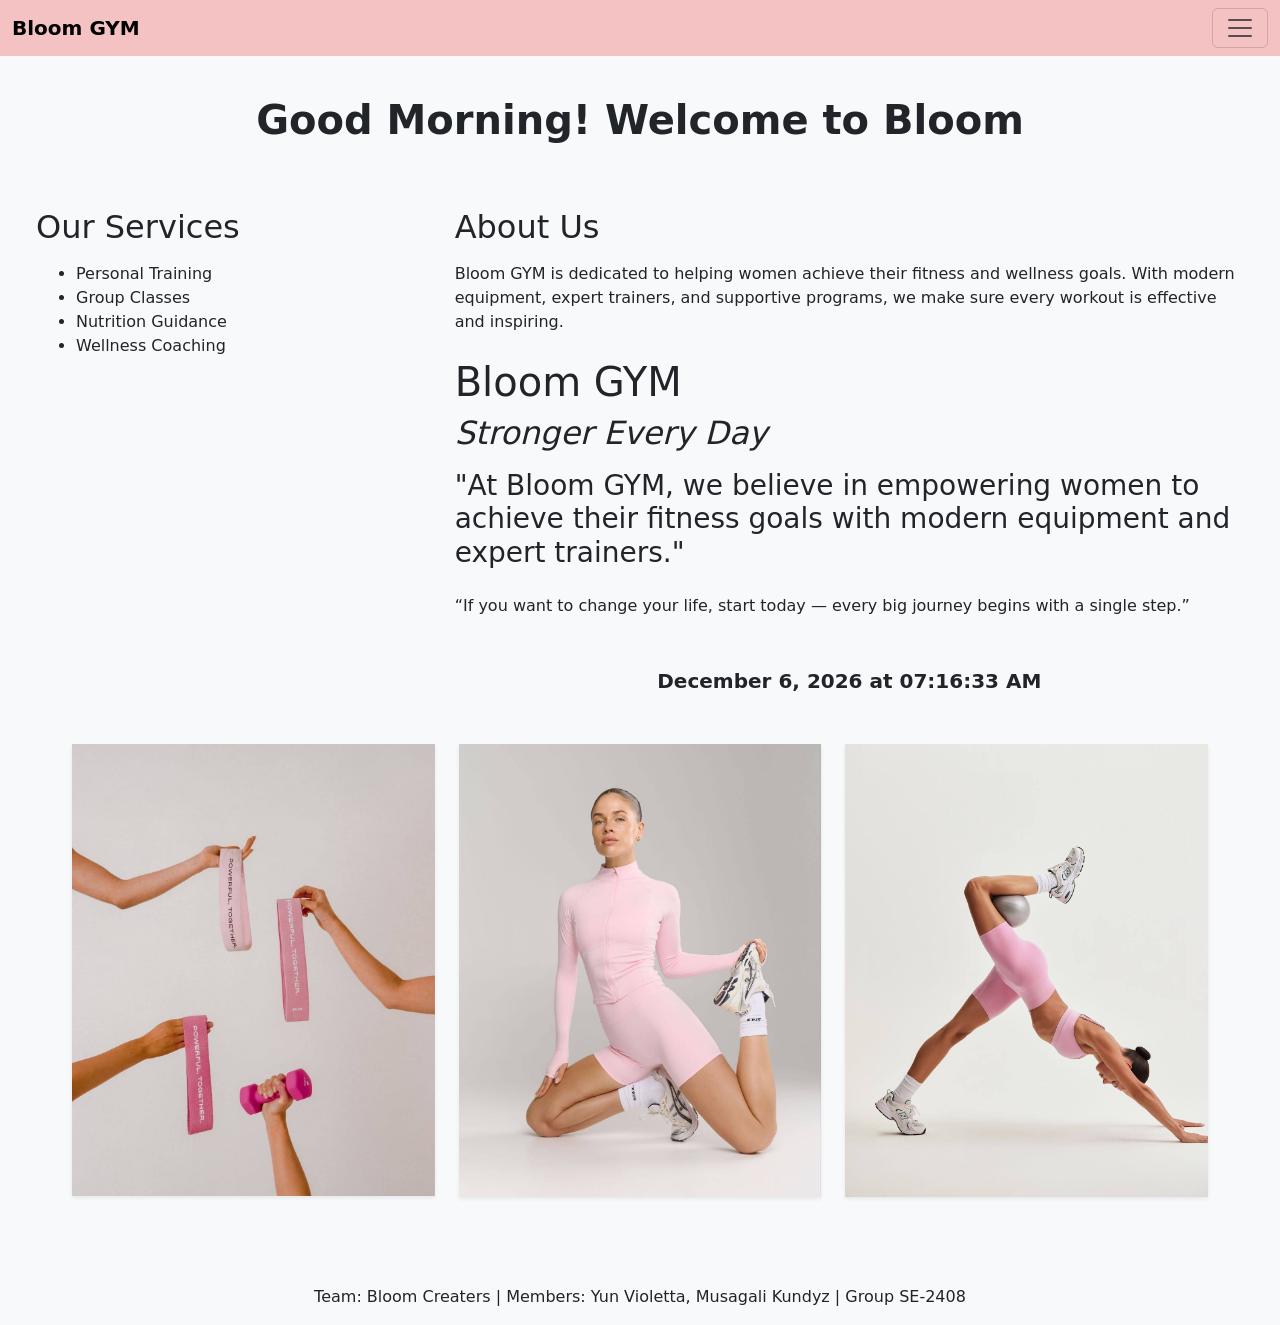
==== index.html @ 8c821506 "index.html contacts.html   script.js" ====
<!DOCTYPE html>
<html lang="en">
<head>
  <meta charset="UTF-8">
  <meta name="viewport" content="width=device-width, initial-scale=1">
  <title>Bloom GYM</title>
  <link href="https://cdn.jsdelivr.net/npm/bootstrap@5.3.0/dist/css/bootstrap.min.css" rel="stylesheet">
  <link rel="stylesheet" href="style.css">
</head>
<body class="bg-light">
<nav class="navbar navbar-lg navbar-light" style="background-color: #f4c2c2;">
  <div class="container-fluid">
    <a class="navbar-brand fw-bold text-brown" href="#">Bloom GYM</a>
    <button class="navbar-toggler" type="button" data-bs-toggle="collapse" data-bs-target="#navbarNav"
      aria-controls="navbarNav" aria-expanded="false" aria-label="Toggle navigation">
      <span class="navbar-toggler-icon"></span>
    </button>
    <div class="collapse navbar-collapse justify-content-end" id="navbarNav">
      <ul class="navbar-nav">
        <li class="nav-item"><a class="nav-link text-brown fw-semibold" href="index.html">Home</a></li>
        <li class="nav-item"><a class="nav-link text-brown fw-semibold" href="programs.html">Programs</a></li>
        <li class="nav-item"><a class="nav-link text-brown fw-semibold" href="Gallery.html">Gallery</a></li>
        <li class="nav-item"><a class="nav-link text-brown fw-semibold" href="contacts.html">Contacts</a></li>
        <li class="nav-item"><a class="nav-link text-brown fw-semibold" href="form.html">Message Us</a></li>
      </ul>

    </div>
  </div>
</nav>


  <!-- Content -->
  <div class="container-fluid my-4 px-sm-2 px-lg-4">

    <h1 id="welcomeMessage" class="grid-header py-3 mb-4 text-center fw-bold"></h1>

    <div class="row align-items-start gy-4">

    <!-- Two Column Section  -->
      <!-- Sidebar (narrower) -->
      <div class="col-sm-12 col-md-4 col-lg-4 p-3 p-lg-4">
        <aside class="grid-sidebar">
          <h2>Our Services</h2>
          <ul class="mt-3 ms-2">
            <li>Personal Training</li>
            <li>Group Classes</li>
            <li>Nutrition Guidance</li>
            <li>Wellness Coaching</li>
          </ul>
        </aside>
      </div>
      <!-- Main Content -->
      <div class="col-sm-12 col-md-8 col-lg-8 p-3 p-lg-4">
        
        <main class="grid-main">
          <h2 class="mb-3">About Us</h2>
          <p class="mb-3">
            Bloom GYM is dedicated to helping women achieve their fitness and wellness goals.
            With modern equipment, expert trainers, and supportive programs, we make sure
            every workout is effective and inspiring.
          </p>

          <h1 id="main-title" class="mt-4">Bloom GYM</h1>
          <h2><i>Stronger Every Day</i></h2>

          <h3 id="cite" class="mt-3">
            "At Bloom GYM, we believe in empowering women to 
            achieve their fitness goals with modern equipment and expert trainers."
          </h3>

          <div class="quote-container mt-4 mb-4">
            <q class="quote-to-start">If you want to change your life, start today — every big journey begins with a single step.</q>
          </div>

          <div id="dateTime" class="text-center mt-5 fs-5 fw-semibold "></div>
        </main>
      </div>
    </div>

    <!-- Three-Column Section (Image Gallery) -->
    <div class="row text-center mt-4 px-sm-3 px-lg-5">
      <div class="col-sm-12 col-md-4 mb-4">
        <img src="photo1.jpg" class="img-fluid big-photo shadow-sm" alt="Gym photo 1">
      </div>
      <div class="col-sm-12 col-md-4 mb-4">
        <img src="photo2.jpg" class="img-fluid big-photo circle-img shadow-sm" alt="Gym photo 2">
      </div>
      <div class="col-sm-12 col-md-4 mb-4">
        <img src="photo3.jpg" class="img-fluid big-photo shadow-sm" alt="Gym photo 3">
      </div>
    </div>
  </div>

  <!-- Footer -->
  <footer class="grid-footer py-3 px-4 mt-5 text-center">
    Team: Bloom Creaters | Members: Yun Violetta, Musagali Kundyz | Group SE-2408
  </footer>

  <script src="https://cdn.jsdelivr.net/npm/bootstrap@5.3.0/dist/js/bootstrap.bundle.min.js"></script>
  <script src="script.js"></script>
</body>
</html>
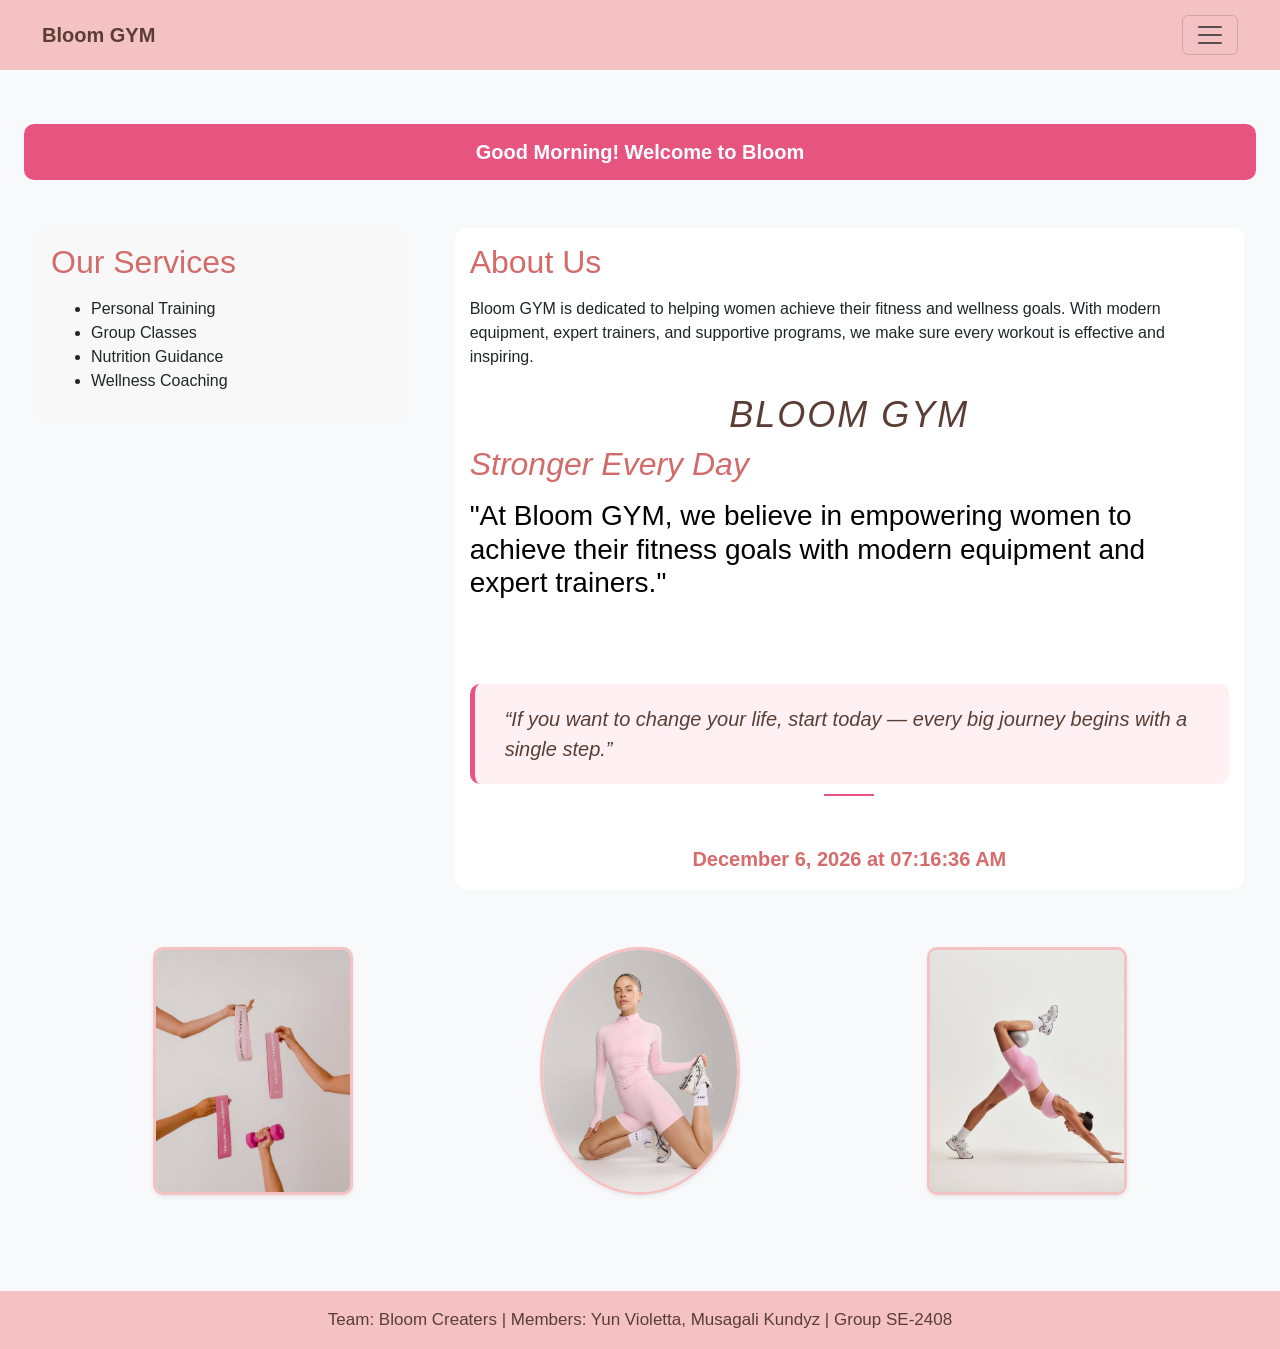
==== commit 779691af: "index.html" ====
--- a/index.html
+++ b/index.html
@@ -19,7 +19,7 @@
       <ul class="navbar-nav">
         <li class="nav-item"><a class="nav-link text-brown fw-semibold" href="index.html">Home</a></li>
         <li class="nav-item"><a class="nav-link text-brown fw-semibold" href="programs.html">Programs</a></li>
-        <li class="nav-item"><a class="nav-link text-brown fw-semibold" href="Gallery.html">Gallery</a></li>
+        <li class="nav-item"><a class="nav-link text-brown fw-semibold" href="gallery.html">Gallery</a></li>
         <li class="nav-item"><a class="nav-link text-brown fw-semibold" href="contacts.html">Contacts</a></li>
         <li class="nav-item"><a class="nav-link text-brown fw-semibold" href="form.html">Message Us</a></li>
       </ul>
--- a/style.css
+++ b/style.css
@@ -0,0 +1,620 @@
+html, body {
+  height: 100%;
+  margin: 0;
+  padding: 0;
+  display: flex;
+  flex-direction: column;
+}
+body {
+
+  font-family: Arial, sans-serif;
+  background-color: #fff5f7;
+}
+
+/* --- Fade In Animation --- */
+.fade-in {
+  opacity: 1 !important;
+  transform: translateY(0) !important;
+  transition: all 0.8s ease-out;
+}
+
+.grid-sidebar, .grid-main, .big-photo {
+  opacity: 0;
+  transform: translateY(30px);
+}
+
+
+/* Navigation bar */
+.navbar {
+  display: flex;                
+  justify-content: space-between; 
+  align-items: center;           
+  background-color: #f4c2c2;
+  padding: 15px 30px;
+}
+
+.logo {
+  font-size: 20px;
+  font-weight: bold;
+  color: #5a3e36;
+}
+
+.nav-links a {
+  text-decoration: none;
+  color: #5a3e36;
+  margin-left: 20px; 
+  font-weight: bold;
+}
+
+.navbar a:hover {
+  color: #e75480;
+  text-decoration: underline;
+}
+ 
+.text-brown {
+  color: #5a3e36 !important;
+}
+.nav-link:hover {
+  color: #e75480 !important;
+  text-decoration: underline;
+}
+.navbar-nav .nav-link:focus {
+  outline: none !important;
+  box-shadow: none !important;
+  border: none;       
+  color: #e75480 !important;
+  text-decoration: underline;
+}
+
+/* Home Page */
+
+.grid-header {
+  background-color: #e75480;
+  color: white;
+  text-align: center;
+  padding: 15px;
+  font-size: 20px;
+  border-radius: 10px;
+}
+
+.grid-sidebar {
+  background-color: #f8f8f8;
+  padding: 15px;
+  border-radius: 10px;
+}
+
+.grid-main {
+  background-color: #fff;
+  padding: 15px;
+  border-radius: 10px;
+}
+
+.grid-footer {
+  background-color: #f4c2c2;
+  text-align: left;
+  padding: 15px;
+  margin-top: auto;
+  color: #5a3e36;
+  font-size: 17px;
+}
+
+
+/* Headings */
+
+#main-title {
+  text-transform: uppercase;
+  letter-spacing: 2px;
+  font-size: 36px;
+  font-style: italic;
+} 
+
+h1 {
+  margin-top: 30px;
+  text-align: center;
+  color: #5a3e36;
+}
+
+h2 {
+  color: #d36b6b;
+}
+
+
+#cite {
+  color: black;
+}
+
+/* Quote block */
+.quote-container::after {
+  content: "";
+  display: block;
+  height: 2px;
+  width: 50px;
+  background-color: #e75480;
+  margin: 10px auto 0 auto;
+}
+
+.quote-to-start {
+  font-style: italic;
+  font-size: 20px;
+  color: #5a3e36;
+  background-color: #fff0f3;
+  padding: 20px 30px;
+  border-left: 5px solid #e75480;
+  border-radius: 10px;
+  display: inline-block;
+  margin-top: 60px;
+}
+
+#dateTime{
+  color: #d86b6b;
+}
+/* Right column: Images  */
+img {
+  width: 200px;
+  border: 3px solid #f4c2c2;
+  border-radius: 10px; 
+  margin-top: 10px;
+}
+
+.circle-img {
+  width: 200px;
+  border-radius: 50%;
+}
+
+
+/*----- Programs Page-----*/
+
+/* Program cards */
+.program-card {
+  background-color: #fff0f3;
+  border-radius: 15px;
+  padding: 20px;            
+  box-shadow: 0 4px 10px rgba(0,0,0,0.1);
+  transition: transform 0.3s, box-shadow 0.3s, max-height 0.3s;
+  overflow: hidden; 
+  display: flex;
+  flex-direction: column;
+}
+
+.program-card:hover {
+  transform: scale(1.03);      
+  box-shadow: 0 6px 15px rgba(0,0,0,0.15);
+}
+
+.program-card img {
+  width: 100%;
+  height: 370px;
+  object-fit: cover;
+  border-radius: 12px;
+}
+
+.program-card h3 {
+  margin: 15px 0 10px;
+  color: #333;
+}
+
+.program-card p {
+  font-size: 14px;
+  color: #555;
+  margin-bottom: 10px;
+}
+.more-text {
+  display: none; 
+  margin-bottom: 10px; 
+}
+
+/* Buttons */
+.btn-outline-danger {
+  
+  transition: all 0.3s ease;
+}
+
+/* --- Gallery Animation Effects --- */
+.carousel-item img {
+  opacity: 0;
+  transform: scale(0.9);
+  transition: opacity 0.8s ease, transform 0.8s ease;
+}
+
+.carousel-item.active img {
+  opacity: 1;
+  transform: scale(1);
+}
+
+
+.carousel-item img:hover {
+  transform: scale(1.05) rotate(0.5deg);
+  box-shadow: 0 8px 20px rgba(0,0,0,0.15);
+  transition: transform 0.4s ease, box-shadow 0.4s ease;
+}
+
+.carousel-control-prev-icon,
+.carousel-control-next-icon {
+  filter: brightness(0.8);
+  transition: filter 0.3s ease, transform 0.3s ease;
+}
+
+.carousel-control-prev-icon:hover,
+.carousel-control-next-icon:hover {
+  filter: brightness(1);
+  transform: scale(1.2);
+}
+
+
+/*----- Contacts Page-----*/
+.container {
+  flex: 1;
+}
+
+.page-title {
+  text-align: center;
+  font-size: 42px;
+  margin-bottom: 20px;
+}
+
+.contacts-section h2 {
+  text-align: center;
+  margin-bottom: 20px;
+}
+
+.managers-grid {
+  display: grid;
+  grid-template-columns: repeat(4, 1fr);
+  gap: 25px;
+  max-width: 1200px;
+  margin: 0 auto;
+  padding: 20px;
+}
+
+.contact-card {
+  background-color: #fff0f3;
+  padding: 20px;
+  min-height: 230px;
+  border-radius: 12px;
+  border: 2px solid #f4c2c2;
+  text-align: center;
+  box-shadow: 2px 2px 8px rgba(0, 0, 0, 0.05);
+  transition: transform 0.3s ease, box-shadow 0.3s ease;
+}
+
+.contact-card:hover {
+  transform: scale(1.05);
+  box-shadow: 4px 4px 15px rgba(0, 0, 0, 0.15);
+}
+
+.contact-card h3 {
+  color: #e75480;
+  margin-top: 0;
+}
+.contact-card p {
+  color: #5a3e36;
+  margin: 5px 0;
+}
+.get-started-btn {
+  display: block;
+  margin: 30px auto;
+  padding: 10px 20px;
+  background-color: #e75480;
+  color: white;
+  border: none;
+  border-radius: 8px;
+  font-size: 16px;
+  cursor: pointer;
+  transition: background 0.3s ease;
+}
+
+.get-started-btn:hover,
+button:hover {
+  background-color: #d36b6b;
+}
+
+
+
+
+@media (max-width: 480px) {
+  .page-title {
+    font-size: 28px;
+  }
+
+  .managers-grid {
+    grid-template-columns: 1fr;
+    gap: 15px;
+  }
+
+  .contact-card {
+    padding: 15px;
+    font-size: 14px;
+  }
+
+  footer {
+    font-size: 12px;
+    text-align: center;
+  }
+  
+}
+
+@media (min-width: 481px) and (max-width: 1024px) {
+  .page-title {
+    font-size: 36px;
+  }
+
+  .managers-grid {
+    grid-template-columns: repeat(2, 1fr);
+    gap: 20px;
+  }
+
+  .contact-card {
+    padding: 18px;
+  }
+}
+
+@media (min-width: 1025px) {
+  .page-title {
+    font-size: 42px;
+  }
+
+  .managers-grid {
+    grid-template-columns: repeat(4, 1fr);
+  }
+}
+
+
+/*----- Message/Form Page -----*/
+.form-container {
+  background-color: #fff0f3;
+  padding: 40px;
+  max-width: 500px;
+  margin: 15px auto;
+  border-radius: 15px;
+  
+}
+
+.form-container h2 {
+  color: #e75480;
+  text-align: center;
+}
+
+label {
+  display: block;
+  margin-top: 10px;
+  color: #5a3e36;
+}
+
+input, textarea {
+  width: 100%;
+  padding: 10px;
+  margin-top: 5px;
+  border: 2px solid #f4c2c2;
+  border-radius: 8px;
+  font-size: 14px;
+}
+
+/* Popup overlay */
+.popup {
+  display: none;
+  position: fixed;
+  top: 0; left: 0;
+  width: 100%; height: 100%;
+  background-color: rgba(0,0,0,0.4);
+  justify-content: center;
+  align-items: center;
+  z-index: 9999;
+}
+
+/* Popup content */
+.popup-content {
+  background: #fff;
+  border-radius: 15px;
+  width: 90%;
+  max-width: 600px;
+  padding: 20px;
+  position: relative;
+  box-shadow: 0 5px 20px rgba(0,0,0,0.3);
+  animation: fadeIn 0.3s ease-in-out;
+}
+
+/* Close button */
+.close {
+  position: absolute;
+  top: 10px;
+  right: 20px;
+  font-size: 25px;
+  cursor: pointer;
+  color: #888;
+  transition: color 0.3s;
+}
+
+.close:hover {
+  color: #000;
+}
+
+/* Fade animation */
+@keyframes fadeIn {
+  from { opacity: 0; transform: scale(0.95); }
+  to { opacity: 1; transform: scale(1); }
+} 
+.form-step {
+  display: none;
+}
+.form-step.active {
+  display: block;
+}
+
+.rating .star {
+  font-size: 30px;
+  color: #ccc;
+  cursor: pointer;
+  transition: color 0.2s;
+}
+
+.rating .star.active {
+  color: #e75480;
+}
+
+.accordion-container {
+  background: #fff;
+  border-radius: 15px;
+  padding: 30px;
+  max-width: 700px;
+  margin: 0 auto;
+  box-shadow: 0 4px 10px rgba(231, 84, 128, 0.2);
+  transition: transform 0.4s ease, box-shadow 0.4s ease, background 0.3s ease;
+}
+
+.accordion-container:hover {
+  transform: translateY(-5px);
+  box-shadow: 0 8px 20px rgba(231, 84, 128, 0.3);
+}
+
+.accordion-item {
+  border-bottom: 1px solid #f4c2c2;
+}
+
+.accordion-title {
+  background: none;
+  border: none;
+  outline: none;
+  font-size: 18px;
+  font-weight: 700;
+  color: #7b3939;
+  cursor: pointer;
+  padding: 12px 20px;
+  transition: background 0.3s ease, color 0.3s ease, transform 0.2s ease;
+  display: block; 
+  width: 100%; 
+  text-align: left; 
+}
+
+.accordion-title:active {
+  transform: scale(0.97);
+}
+
+.accordion-title:hover {
+  color: #cb93a3; 
+  background: #fce4ec; 
+}
+
+.accordion-content {
+  max-height: 0;
+  overflow: hidden;
+  transition: max-height 0.4s ease, padding 0.3s ease;
+  color: #5a3e36;
+}
+
+.accordion-content.open {
+  max-height: 200px;
+  padding: 10px 0;
+}
+
+
+footer {
+  background-color: #f4c2c2;
+  color: #5a3e36;
+  font-size: 15px;
+  text-align: center;
+  padding: 15px 0;
+  margin: 0;
+  width: 100%;
+}
+.input-with-icon {
+  position: relative;
+}
+
+.input-with-icon i {
+  position: absolute;
+  left: 12px;
+  top: 44px;
+  color: #e75480; 
+  font-size: 18px;
+  transition: color 0.3s ease, transform 0.2s ease;
+}
+
+.input-with-icon input {
+  padding-left: 40px; 
+}
+
+.input-with-icon input:focus + i {
+  color: #ff85a2; 
+  transform: scale(1.1);
+}
+
+/* -----  Gallery  */
+/* -----  Mobile  */
+@media (max-width: 426px) {
+  .carousel-item .col-4 {
+    flex: 0 0 100%;
+    max-width: 100%;
+  }
+
+  .carousel-item img {
+    height: 250px;
+    object-fit: cover;
+  }
+
+  h1 {
+    font-size: 22px;
+  }
+
+  .navbar-brand {
+    font-size: 18px;
+  }
+
+  footer {
+    font-size: 12px;
+    padding: 10px;
+  }
+  
+}
+/* -----  Tablet  */
+@media (min-width: 426px) and (max-width: 768px) {
+  .carousel-item .col-4 {
+    flex: 0 0 50%;
+    max-width: 50%;
+  }
+
+  .carousel-item img {
+    height: 300px;
+    object-fit: cover;
+  }
+
+  h1 {
+    font-size: 26px;
+  }
+
+  .navbar-brand {
+    font-size: 22px;
+  }
+
+  footer {
+    font-size: 13px;
+  }
+}
+
+/* -----  Laptop */
+@media (min-width: 769px) and (max-width: 1024px) {
+  .carousel-item .col-4 {
+    flex: 0 0 33.33%;
+    max-width: 33.33%;
+  }
+
+  .carousel-item img {
+    height: 350px;
+    object-fit: cover;
+  }
+
+  h1 {
+    font-size: 28px;
+  }
+
+  footer {
+    font-size: 14px;
+  }
+}
+
+/* -----  Desktop  */
+@media (min-width: 1025px) {
+  .carousel-item img {
+    height: 400px;
+    object-fit: cover;
+  }
+}
